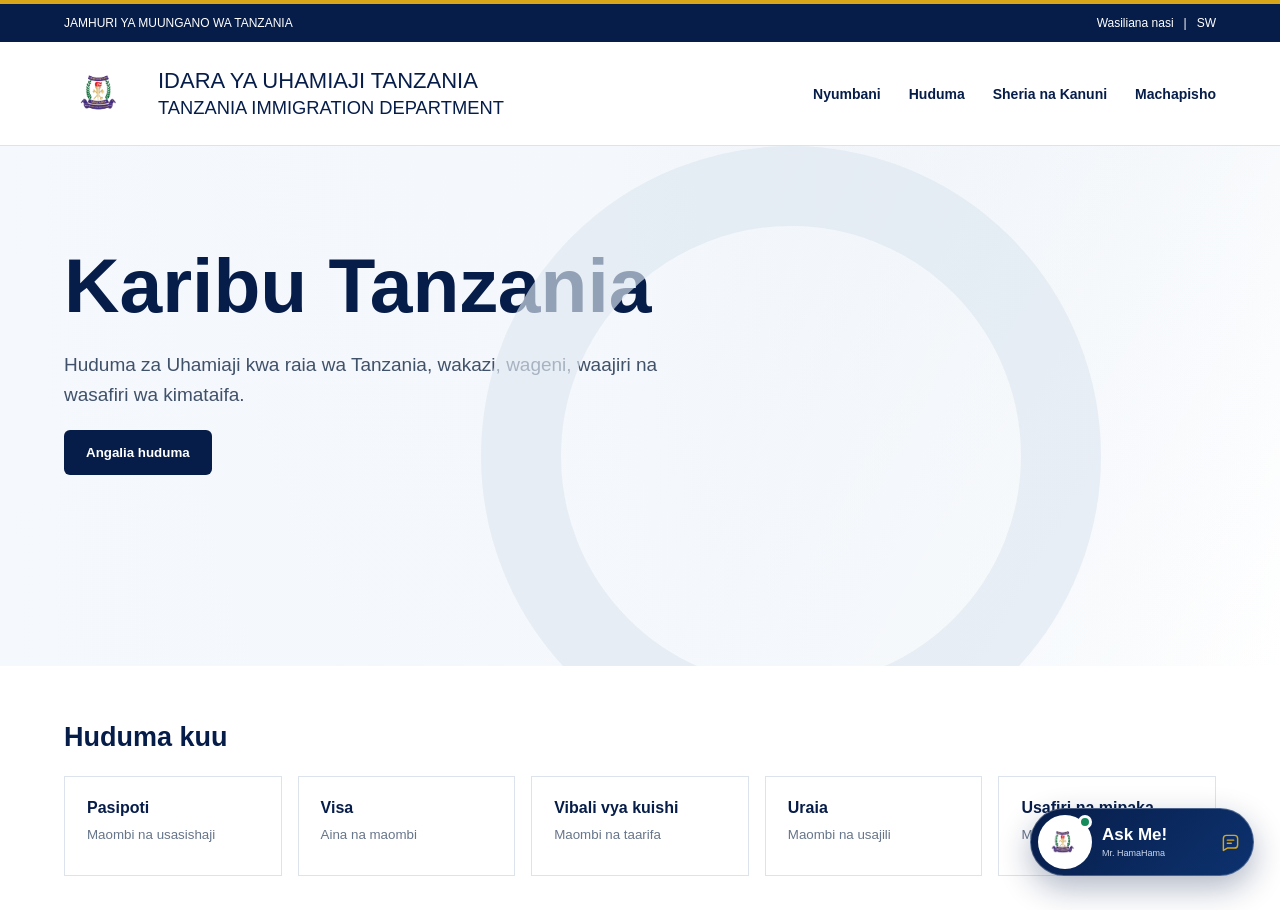
==== index.html @ 2da6c557 "Use Arial throughout government interface" ====
<!doctype html>
<html lang="sw">
<head>
  <meta charset="UTF-8" />
  <meta name="viewport" content="width=device-width, initial-scale=1.0" />
  <meta name="theme-color" content="#071d49" />
  <meta name="description" content="Msaidizi wa huduma za Uhamiaji Tanzania." />
  <title>Uhamiaji AI — NgoshaChatBot AI</title>
  <style>
    *{box-sizing:border-box;font-family:Arial,sans-serif}body{margin:0;color:#071d49;background:#fff}.govbar{height:42px;background:#071d49;color:#fff;display:flex;align-items:center;justify-content:space-between;padding:0 5vw;font-size:12px;border-top:4px solid #d8a719}.sitehead{height:104px;display:flex;align-items:center;padding:0 5vw;border-bottom:1px solid #dce3ed;gap:18px}.official-logo{width:76px;height:82px;object-fit:contain}.sitebrand{font-family:Arial,sans-serif;font-size:22px;line-height:1.15}.sitehead nav{margin-left:auto;display:flex;gap:28px;font-weight:700;font-size:14px}.hero{height:520px;background:linear-gradient(90deg,#f5f8fc 0%,#f5f8fcec 48%,#e7edf500),linear-gradient(120deg,#d9e4ef,#fff);padding:95px 5vw;position:relative;overflow:hidden}.hero:after{content:'';position:absolute;right:14%;bottom:-100px;width:460px;height:460px;border:80px solid #dfe8f2;border-radius:50%;opacity:.65}.hero h1{font:700 clamp(46px,6vw,82px) Arial,sans-serif;margin:0 0 20px;max-width:700px}.hero p{font-size:19px;line-height:1.6;max-width:610px;color:#40516a}.hero button{padding:15px 22px;background:#071d49;color:#fff;border:0;border-radius:6px;font-weight:700}.services{padding:34px 5vw}.services h2{font:700 27px Arial,sans-serif}.service-row{display:grid;grid-template-columns:repeat(5,1fr);gap:16px}.service{border:1px solid #dce3ed;padding:22px;min-height:100px;background:#fff}.service strong{display:block;margin-bottom:8px}.service small{color:#66758a}@media(max-width:800px){.sitehead nav{display:none}.hero{padding-top:55px}.service-row{grid-template-columns:1fr 1fr}.official-logo{width:62px}.sitebrand{font-size:17px}}
  </style>
</head>
<body>
  <div class="govbar"><span>JAMHURI YA MUUNGANO WA TANZANIA</span><span>Wasiliana nasi &nbsp; | &nbsp; SW</span></div>
  <header class="sitehead"><img class="official-logo" src="assets/idara-ya-uhamiaji-logo.png" alt="Nembo ya Idara ya Uhamiaji Tanzania"><div class="sitebrand">IDARA YA UHAMIAJI TANZANIA<br><small>TANZANIA IMMIGRATION DEPARTMENT</small></div><nav><span>Nyumbani</span><span>Huduma</span><span>Sheria na Kanuni</span><span>Machapisho</span></nav></header>
  <main><section class="hero"><h1>Karibu Tanzania</h1><p>Huduma za Uhamiaji kwa raia wa Tanzania, wakazi, wageni, waajiri na wasafiri wa kimataifa.</p><button>Angalia huduma</button></section><section class="services"><h2>Huduma kuu</h2><div class="service-row"><div class="service"><strong>Pasipoti</strong><small>Maombi na usasishaji</small></div><div class="service"><strong>Visa</strong><small>Aina na maombi</small></div><div class="service"><strong>Vibali vya kuishi</strong><small>Maombi na taarifa</small></div><div class="service"><strong>Uraia</strong><small>Maombi na usajili</small></div><div class="service"><strong>Usafiri na mipaka</strong><small>Masharti ya kuingia</small></div></div></section></main>
  <script src="embed.js" data-uhamiaji-ai></script>
</body>
</html>
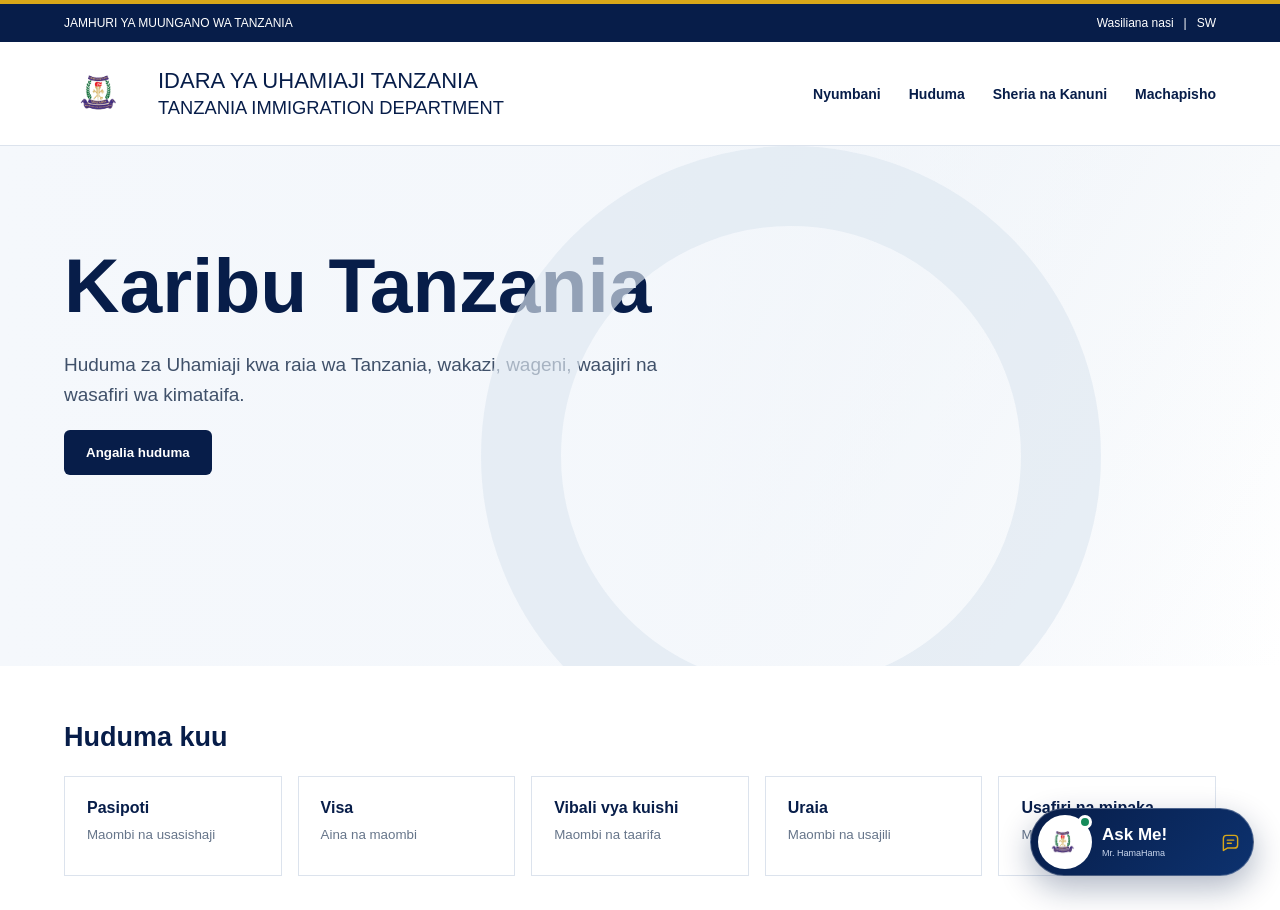
==== commit ef0b1a10: "Connect Mr. HamaHama to local multilingual Ollama RAG" ====
--- a/index.html
+++ b/index.html
@@ -14,6 +14,6 @@
   <div class="govbar"><span>JAMHURI YA MUUNGANO WA TANZANIA</span><span>Wasiliana nasi &nbsp; | &nbsp; SW</span></div>
   <header class="sitehead"><img class="official-logo" src="assets/idara-ya-uhamiaji-logo.png" alt="Nembo ya Idara ya Uhamiaji Tanzania"><div class="sitebrand">IDARA YA UHAMIAJI TANZANIA<br><small>TANZANIA IMMIGRATION DEPARTMENT</small></div><nav><span>Nyumbani</span><span>Huduma</span><span>Sheria na Kanuni</span><span>Machapisho</span></nav></header>
   <main><section class="hero"><h1>Karibu Tanzania</h1><p>Huduma za Uhamiaji kwa raia wa Tanzania, wakazi, wageni, waajiri na wasafiri wa kimataifa.</p><button>Angalia huduma</button></section><section class="services"><h2>Huduma kuu</h2><div class="service-row"><div class="service"><strong>Pasipoti</strong><small>Maombi na usasishaji</small></div><div class="service"><strong>Visa</strong><small>Aina na maombi</small></div><div class="service"><strong>Vibali vya kuishi</strong><small>Maombi na taarifa</small></div><div class="service"><strong>Uraia</strong><small>Maombi na usajili</small></div><div class="service"><strong>Usafiri na mipaka</strong><small>Masharti ya kuingia</small></div></div></section></main>
-  <script src="embed.js" data-uhamiaji-ai></script>
+  <script src="embed.js" data-uhamiaji-ai data-endpoint="http://127.0.0.1:8765/api/chat"></script>
 </body>
 </html>
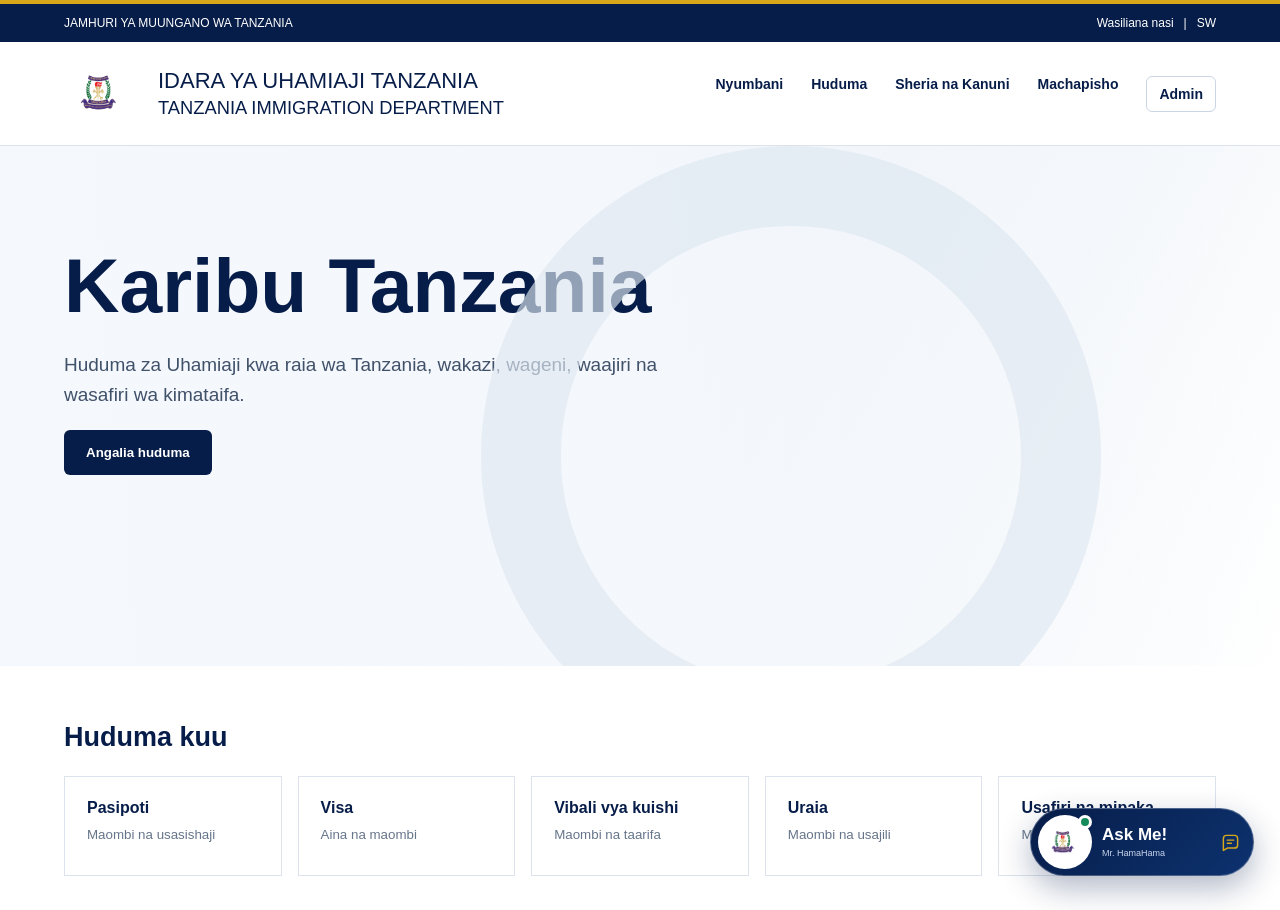
==== commit 8c27fdc6: "Unify chatbot admin and API on one server" ====
--- a/index.html
+++ b/index.html
@@ -8,12 +8,13 @@
   <title>Uhamiaji AI — NgoshaChatBot AI</title>
   <style>
     *{box-sizing:border-box;font-family:Arial,sans-serif}body{margin:0;color:#071d49;background:#fff}.govbar{height:42px;background:#071d49;color:#fff;display:flex;align-items:center;justify-content:space-between;padding:0 5vw;font-size:12px;border-top:4px solid #d8a719}.sitehead{height:104px;display:flex;align-items:center;padding:0 5vw;border-bottom:1px solid #dce3ed;gap:18px}.official-logo{width:76px;height:82px;object-fit:contain}.sitebrand{font-family:Arial,sans-serif;font-size:22px;line-height:1.15}.sitehead nav{margin-left:auto;display:flex;gap:28px;font-weight:700;font-size:14px}.hero{height:520px;background:linear-gradient(90deg,#f5f8fc 0%,#f5f8fcec 48%,#e7edf500),linear-gradient(120deg,#d9e4ef,#fff);padding:95px 5vw;position:relative;overflow:hidden}.hero:after{content:'';position:absolute;right:14%;bottom:-100px;width:460px;height:460px;border:80px solid #dfe8f2;border-radius:50%;opacity:.65}.hero h1{font:700 clamp(46px,6vw,82px) Arial,sans-serif;margin:0 0 20px;max-width:700px}.hero p{font-size:19px;line-height:1.6;max-width:610px;color:#40516a}.hero button{padding:15px 22px;background:#071d49;color:#fff;border:0;border-radius:6px;font-weight:700}.services{padding:34px 5vw}.services h2{font:700 27px Arial,sans-serif}.service-row{display:grid;grid-template-columns:repeat(5,1fr);gap:16px}.service{border:1px solid #dce3ed;padding:22px;min-height:100px;background:#fff}.service strong{display:block;margin-bottom:8px}.service small{color:#66758a}@media(max-width:800px){.sitehead nav{display:none}.hero{padding-top:55px}.service-row{grid-template-columns:1fr 1fr}.official-logo{width:62px}.sitebrand{font-size:17px}}
+    .sitehead nav a{color:inherit;text-decoration:none;transition:color .2s,background .2s}.sitehead nav a:hover{color:#a77800}.admin-link{border:1px solid #cbd5e3;border-radius:6px;padding:9px 12px}.admin-link:hover{background:#d8a719;color:#071d49!important;border-color:#d8a719}
   </style>
 </head>
 <body>
   <div class="govbar"><span>JAMHURI YA MUUNGANO WA TANZANIA</span><span>Wasiliana nasi &nbsp; | &nbsp; SW</span></div>
-  <header class="sitehead"><img class="official-logo" src="assets/idara-ya-uhamiaji-logo.png" alt="Nembo ya Idara ya Uhamiaji Tanzania"><div class="sitebrand">IDARA YA UHAMIAJI TANZANIA<br><small>TANZANIA IMMIGRATION DEPARTMENT</small></div><nav><span>Nyumbani</span><span>Huduma</span><span>Sheria na Kanuni</span><span>Machapisho</span></nav></header>
+  <header class="sitehead"><img class="official-logo" src="assets/idara-ya-uhamiaji-logo.png" alt="Nembo ya Idara ya Uhamiaji Tanzania"><div class="sitebrand">IDARA YA UHAMIAJI TANZANIA<br><small>TANZANIA IMMIGRATION DEPARTMENT</small></div><nav><span>Nyumbani</span><span>Huduma</span><span>Sheria na Kanuni</span><span>Machapisho</span><a class="admin-link" href="/admin.html">Admin</a></nav></header>
   <main><section class="hero"><h1>Karibu Tanzania</h1><p>Huduma za Uhamiaji kwa raia wa Tanzania, wakazi, wageni, waajiri na wasafiri wa kimataifa.</p><button>Angalia huduma</button></section><section class="services"><h2>Huduma kuu</h2><div class="service-row"><div class="service"><strong>Pasipoti</strong><small>Maombi na usasishaji</small></div><div class="service"><strong>Visa</strong><small>Aina na maombi</small></div><div class="service"><strong>Vibali vya kuishi</strong><small>Maombi na taarifa</small></div><div class="service"><strong>Uraia</strong><small>Maombi na usajili</small></div><div class="service"><strong>Usafiri na mipaka</strong><small>Masharti ya kuingia</small></div></div></section></main>
-  <script src="embed.js" data-uhamiaji-ai data-endpoint="http://127.0.0.1:8765/api/chat"></script>
+  <script src="embed.js?v=4" data-uhamiaji-ai data-endpoint="auto"></script>
 </body>
 </html>
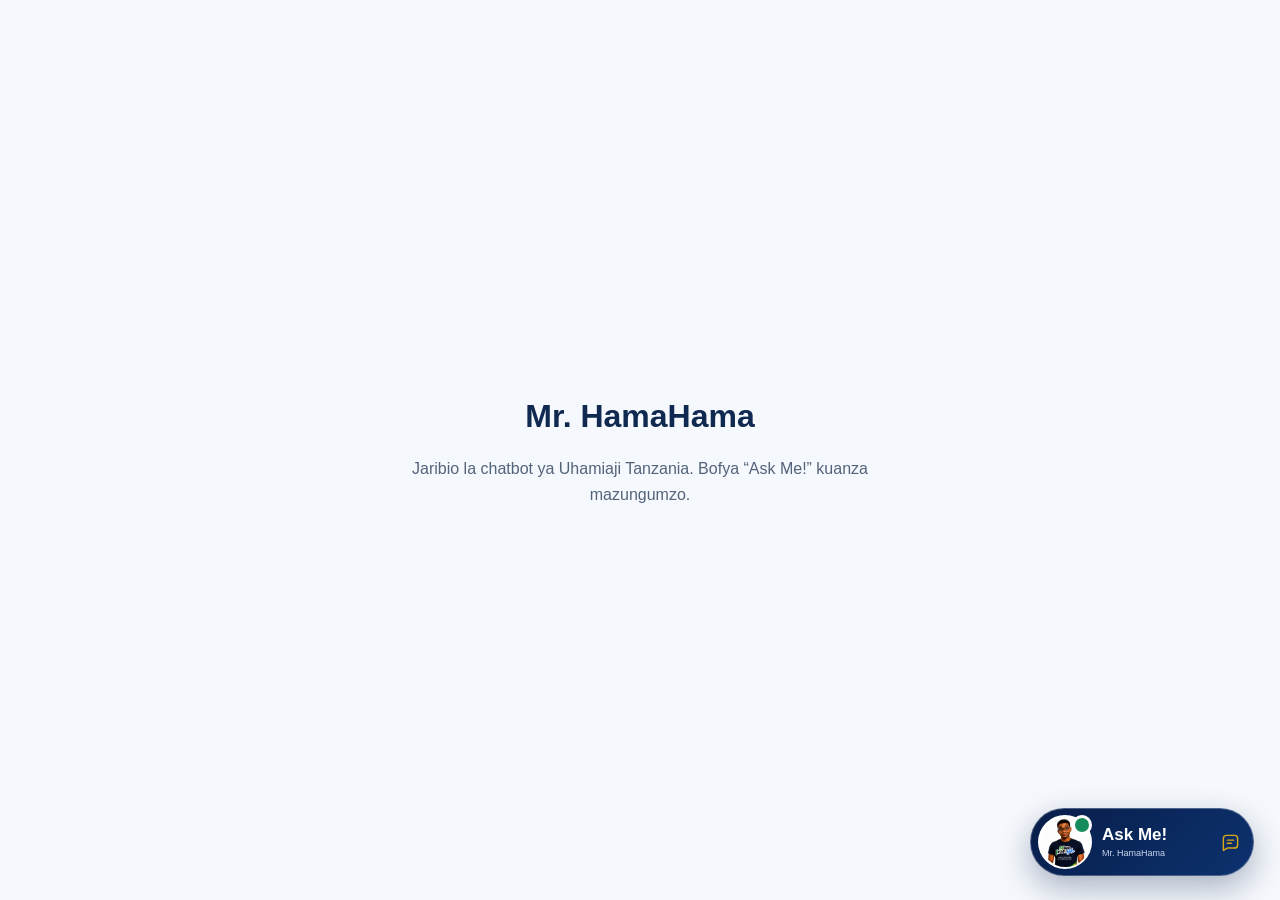
==== commit 047d4496: "Make Blogger widget answer from static FAQ data" ====
--- a/index.html
+++ b/index.html
@@ -1,20 +1,13 @@
 <!doctype html>
 <html lang="sw">
 <head>
-  <meta charset="UTF-8" />
-  <meta name="viewport" content="width=device-width, initial-scale=1.0" />
-  <meta name="theme-color" content="#071d49" />
-  <meta name="description" content="Msaidizi wa huduma za Uhamiaji Tanzania." />
-  <title>Uhamiaji AI — NgoshaChatBot AI</title>
-  <style>
-    *{box-sizing:border-box;font-family:Arial,sans-serif}body{margin:0;color:#071d49;background:#fff}.govbar{height:42px;background:#071d49;color:#fff;display:flex;align-items:center;justify-content:space-between;padding:0 5vw;font-size:12px;border-top:4px solid #d8a719}.sitehead{height:104px;display:flex;align-items:center;padding:0 5vw;border-bottom:1px solid #dce3ed;gap:18px}.official-logo{width:76px;height:82px;object-fit:contain}.sitebrand{font-family:Arial,sans-serif;font-size:22px;line-height:1.15}.sitehead nav{margin-left:auto;display:flex;gap:28px;font-weight:700;font-size:14px}.hero{height:520px;background:linear-gradient(90deg,#f5f8fc 0%,#f5f8fcec 48%,#e7edf500),linear-gradient(120deg,#d9e4ef,#fff);padding:95px 5vw;position:relative;overflow:hidden}.hero:after{content:'';position:absolute;right:14%;bottom:-100px;width:460px;height:460px;border:80px solid #dfe8f2;border-radius:50%;opacity:.65}.hero h1{font:700 clamp(46px,6vw,82px) Arial,sans-serif;margin:0 0 20px;max-width:700px}.hero p{font-size:19px;line-height:1.6;max-width:610px;color:#40516a}.hero button{padding:15px 22px;background:#071d49;color:#fff;border:0;border-radius:6px;font-weight:700}.services{padding:34px 5vw}.services h2{font:700 27px Arial,sans-serif}.service-row{display:grid;grid-template-columns:repeat(5,1fr);gap:16px}.service{border:1px solid #dce3ed;padding:22px;min-height:100px;background:#fff}.service strong{display:block;margin-bottom:8px}.service small{color:#66758a}@media(max-width:800px){.sitehead nav{display:none}.hero{padding-top:55px}.service-row{grid-template-columns:1fr 1fr}.official-logo{width:62px}.sitebrand{font-size:17px}}
-    .sitehead nav a{color:inherit;text-decoration:none;transition:color .2s,background .2s}.sitehead nav a:hover{color:#a77800}.admin-link{border:1px solid #cbd5e3;border-radius:6px;padding:9px 12px}.admin-link:hover{background:#d8a719;color:#071d49!important;border-color:#d8a719}
-  </style>
+  <meta charset="utf-8">
+  <meta name="viewport" content="width=device-width, initial-scale=1">
+  <title>Mr. HamaHama — Jaribio la Chatbot</title>
+  <style>body{margin:0;min-height:100vh;background:#f5f8fc;font-family:Arial,sans-serif;color:#102950;display:grid;place-items:center}main{max-width:34rem;padding:2rem;text-align:center}p{line-height:1.6;color:#53637a}</style>
 </head>
 <body>
-  <div class="govbar"><span>JAMHURI YA MUUNGANO WA TANZANIA</span><span>Wasiliana nasi &nbsp; | &nbsp; SW</span></div>
-  <header class="sitehead"><img class="official-logo" src="assets/idara-ya-uhamiaji-logo.png" alt="Nembo ya Idara ya Uhamiaji Tanzania"><div class="sitebrand">IDARA YA UHAMIAJI TANZANIA<br><small>TANZANIA IMMIGRATION DEPARTMENT</small></div><nav><span>Nyumbani</span><span>Huduma</span><span>Sheria na Kanuni</span><span>Machapisho</span><a class="admin-link" href="/admin.html">Admin</a></nav></header>
-  <main><section class="hero"><h1>Karibu Tanzania</h1><p>Huduma za Uhamiaji kwa raia wa Tanzania, wakazi, wageni, waajiri na wasafiri wa kimataifa.</p><button>Angalia huduma</button></section><section class="services"><h2>Huduma kuu</h2><div class="service-row"><div class="service"><strong>Pasipoti</strong><small>Maombi na usasishaji</small></div><div class="service"><strong>Visa</strong><small>Aina na maombi</small></div><div class="service"><strong>Vibali vya kuishi</strong><small>Maombi na taarifa</small></div><div class="service"><strong>Uraia</strong><small>Maombi na usajili</small></div><div class="service"><strong>Usafiri na mipaka</strong><small>Masharti ya kuingia</small></div></div></section></main>
-  <script src="embed.js?v=4" data-uhamiaji-ai data-endpoint="auto"></script>
+  <main><h1>Mr. HamaHama</h1><p>Jaribio la chatbot ya Uhamiaji Tanzania. Bofya “Ask Me!” kuanza mazungumzo.</p></main>
+  <script src="./embed.js" defer></script>
 </body>
 </html>
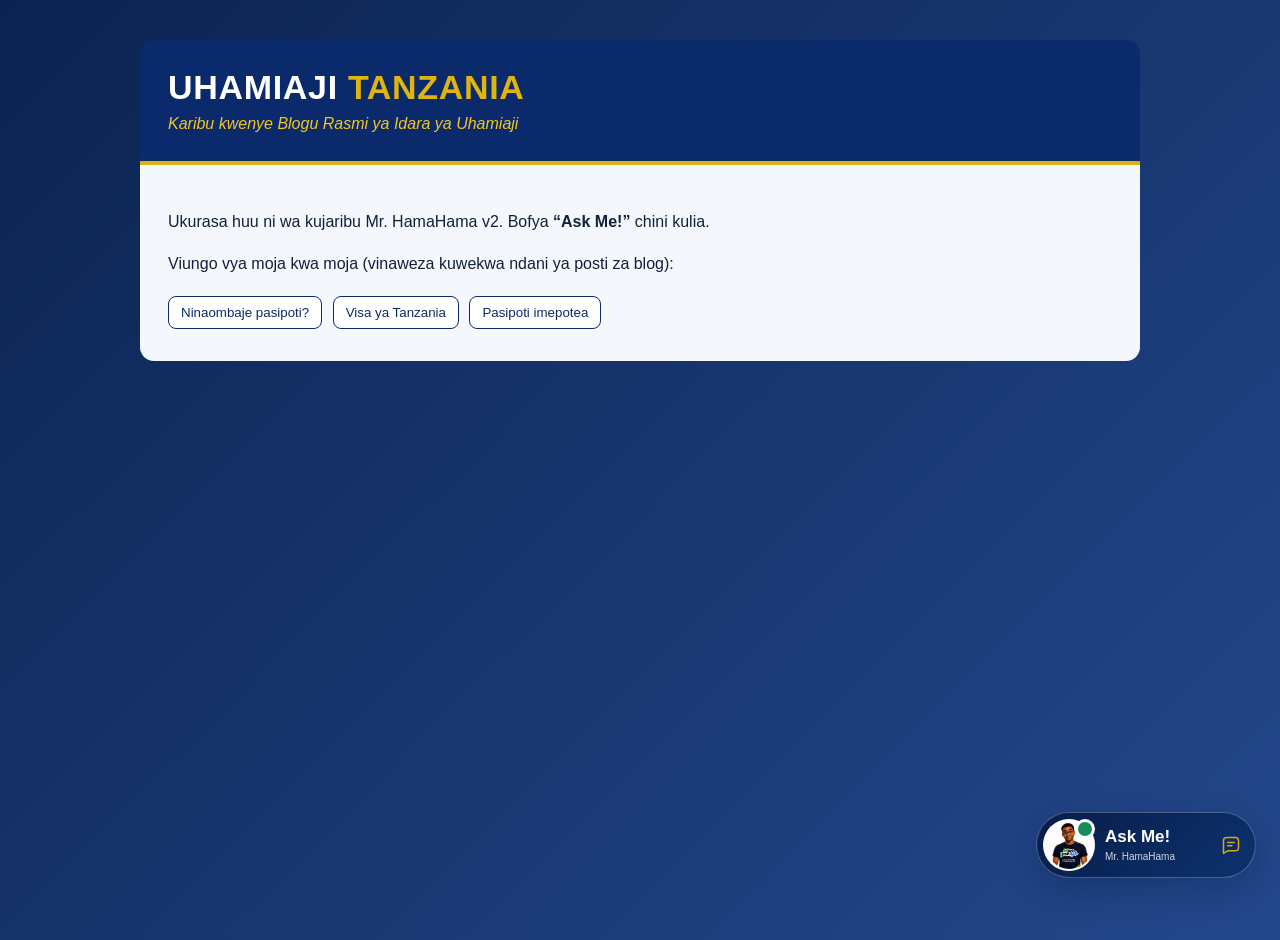
==== commit 33c2c356: "feat: Mr. HamaHama v2 — click-to-answer Q&A that reads the law documents - Topic -> question -> veri" ====
--- a/index.html
+++ b/index.html
@@ -3,11 +3,28 @@
 <head>
   <meta charset="utf-8">
   <meta name="viewport" content="width=device-width, initial-scale=1">
-  <title>Mr. HamaHama — Jaribio la Chatbot</title>
-  <style>body{margin:0;min-height:100vh;background:#f5f8fc;font-family:Arial,sans-serif;color:#102950;display:grid;place-items:center}main{max-width:34rem;padding:2rem;text-align:center}p{line-height:1.6;color:#53637a}</style>
+  <title>Mr. HamaHama — Jaribio</title>
+  <style>
+    body{margin:0;min-height:100vh;background:linear-gradient(135deg,#0b2350,#24488c);font-family:Arial,sans-serif;color:#10213a}
+    .wrap{max-width:1000px;margin:40px auto;padding:0 16px}
+    header{background:#0b2a6b;color:#fff;border-radius:14px 14px 0 0;padding:28px;border-bottom:4px solid #e0b40f}
+    header h1{margin:0;font-size:34px;letter-spacing:.02em}header h1 span{color:#e0b40f}
+    header p{margin:8px 0 0;color:#f3c623;font-style:italic}
+    main{background:#f4f7fb;border-radius:0 0 14px 14px;padding:28px;line-height:1.6}
+    button.demo{margin:4px 6px 4px 0;padding:8px 12px;border:1px solid #0b2a6b;border-radius:8px;background:#fff;color:#0b2a6b;cursor:pointer}
+  </style>
 </head>
 <body>
-  <main><h1>Mr. HamaHama</h1><p>Jaribio la chatbot ya Uhamiaji Tanzania. Bofya “Ask Me!” kuanza mazungumzo.</p></main>
+  <div class="wrap">
+    <header><h1>UHAMIAJI <span>TANZANIA</span></h1><p>Karibu kwenye Blogu Rasmi ya Idara ya Uhamiaji</p></header>
+    <main>
+      <p>Ukurasa huu ni wa kujaribu Mr. HamaHama v2. Bofya <b>“Ask Me!”</b> chini kulia.</p>
+      <p>Viungo vya moja kwa moja (vinaweza kuwekwa ndani ya posti za blog):</p>
+      <button class="demo" onclick="HamaHama.show('passport.apply')">Ninaombaje pasipoti?</button>
+      <button class="demo" onclick="HamaHama.show('visa.apply')">Visa ya Tanzania</button>
+      <button class="demo" onclick="HamaHama.ask('pasipoti imepotea')">Pasipoti imepotea</button>
+    </main>
+  </div>
   <script src="./embed.js" defer></script>
 </body>
 </html>
